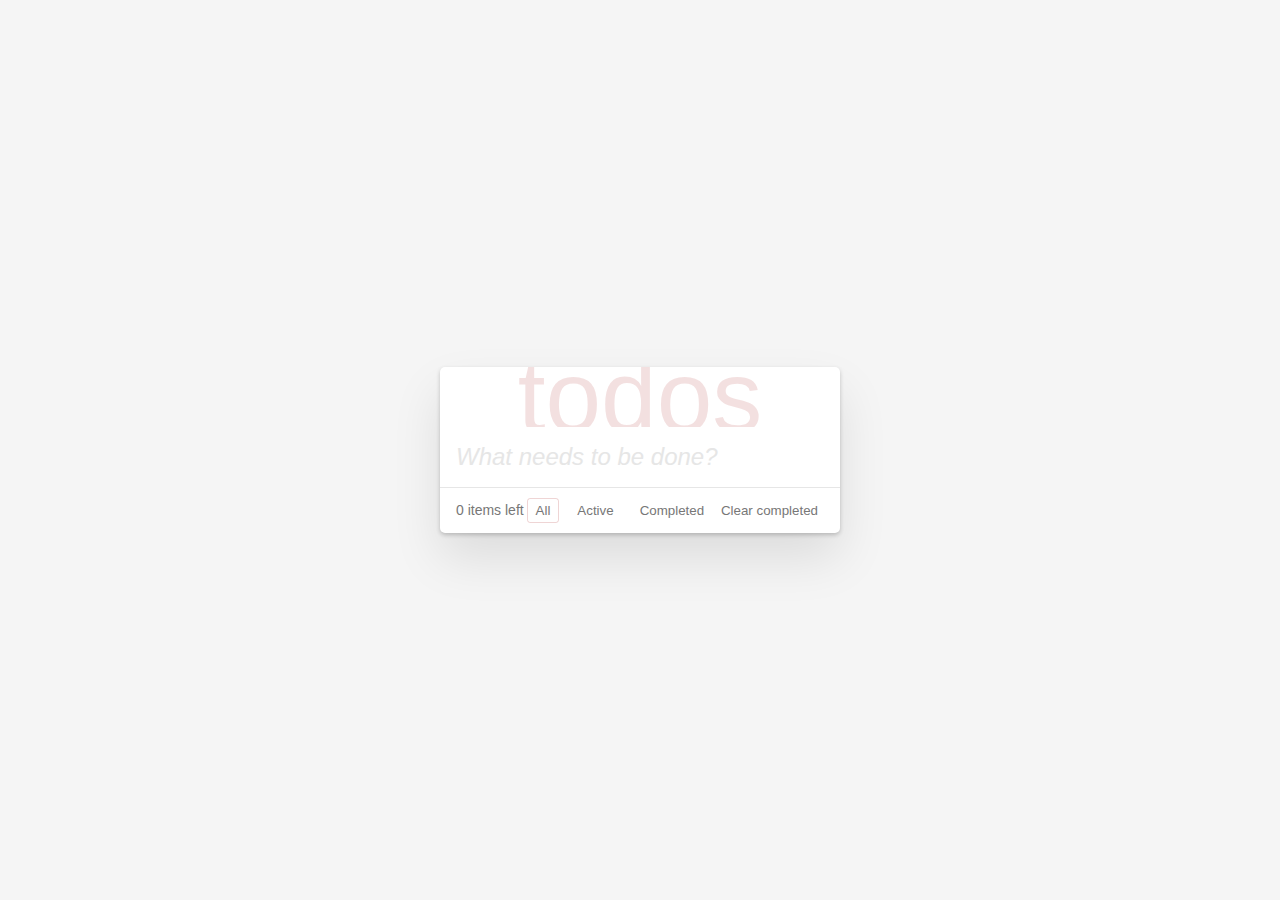
==== TodoList/index.html @ aabfc3bd "TodoList" ====
<!DOCTYPE html>
<html lang="en">
<head>
    <meta charset="UTF-8">
    <meta name="viewport" content="width=device-width, initial-scale=1.0">
    <title>Todo List</title>
    <link rel="stylesheet" href="styles.css">
</head>
<body>
    <div class="container">
        <h1>todos</h1>
        <input type="text" placeholder="What needs to be done?" id="todo-input" />
        
        <ul id="todo-list"></ul>
        
        <div class="footer">
            <span id="todo-count">0 items left</span>
            <div class="filters">
                <button class="filter-button selected" data-filter="all">All</button>
                <button class="filter-button" data-filter="active">Active</button>
                <button class="filter-button" data-filter="completed">Completed</button>
            </div>
            <button id="clear-completed">Clear completed</button>
        </div>
    </div>
    
    <script src="app.js"></script>
</body>
</html>
---- TodoList/styles.css ----
/* Tổng thể */
body {
    font: 14px 'Helvetica Neue', Arial, sans-serif;
    background: #f5f5f5;
    color: #4d4d4d;
    line-height: 1.4em;
    display: flex;
    align-items: center;
    justify-content: center;
    height: 100vh;
    margin: 0;
}

.container {
    width: 400px;
    background: #fff;
    box-shadow: 0 2px 4px rgba(0, 0, 0, 0.2),
                0 25px 50px rgba(0, 0, 0, 0.1);
    border-radius: 5px;
    overflow: hidden;
}

/* Tiêu đề */
h1 {
    font-size: 100px;
    font-weight: 100;
    text-align: center;
    color: rgba(175, 47, 47, 0.15);
    margin: 20px 0;
}

/* Ô nhập liệu */
input[type="text"] {
    width: 100%;
    padding: 16px;
    border: none;
    outline: none;
    font-size: 24px;
    box-sizing: border-box;
    color: #4d4d4d;
    font-style: italic;
}

input[type="text"]::placeholder {
    color: #e6e6e6;
    font-style: italic;
}

/* Danh sách công việc */
ul {
    list-style: none;
    padding: 0;
    margin: 0;
}

.todo-item {
    display: flex;
    align-items: center;
    padding: 16px;
    font-size: 24px;
    border-bottom: 1px solid #ededed;
}

.todo-item.completed {
    color: #d9d9d9;
    text-decoration: line-through;
}

.todo-item input[type="checkbox"] {
    width: 24px;
    height: 24px;
    margin-right: 16px;
}

/* Thanh điều hướng */
.footer {
    display: flex;
    justify-content: space-between;
    align-items: center;
    padding: 10px 16px;
    font-size: 14px;
    color: #777;
    border-top: 1px solid #e6e6e6;
}

.footer button {
    background: none;
    border: none;
    color: #777;
    cursor: pointer;
}

.footer button:hover {
    text-decoration: underline;
}

.filters {
    display: flex;
    gap: 10px;
}

.filter-button {
    padding: 4px 8px;
    border-radius: 3px;
    cursor: pointer;
}

.filter-button.selected {
    border: 1px solid rgba(175, 47, 47, 0.2);
}

/* Ẩn các mục hoàn thành */
.todo-item.hidden {
    display: none;
}
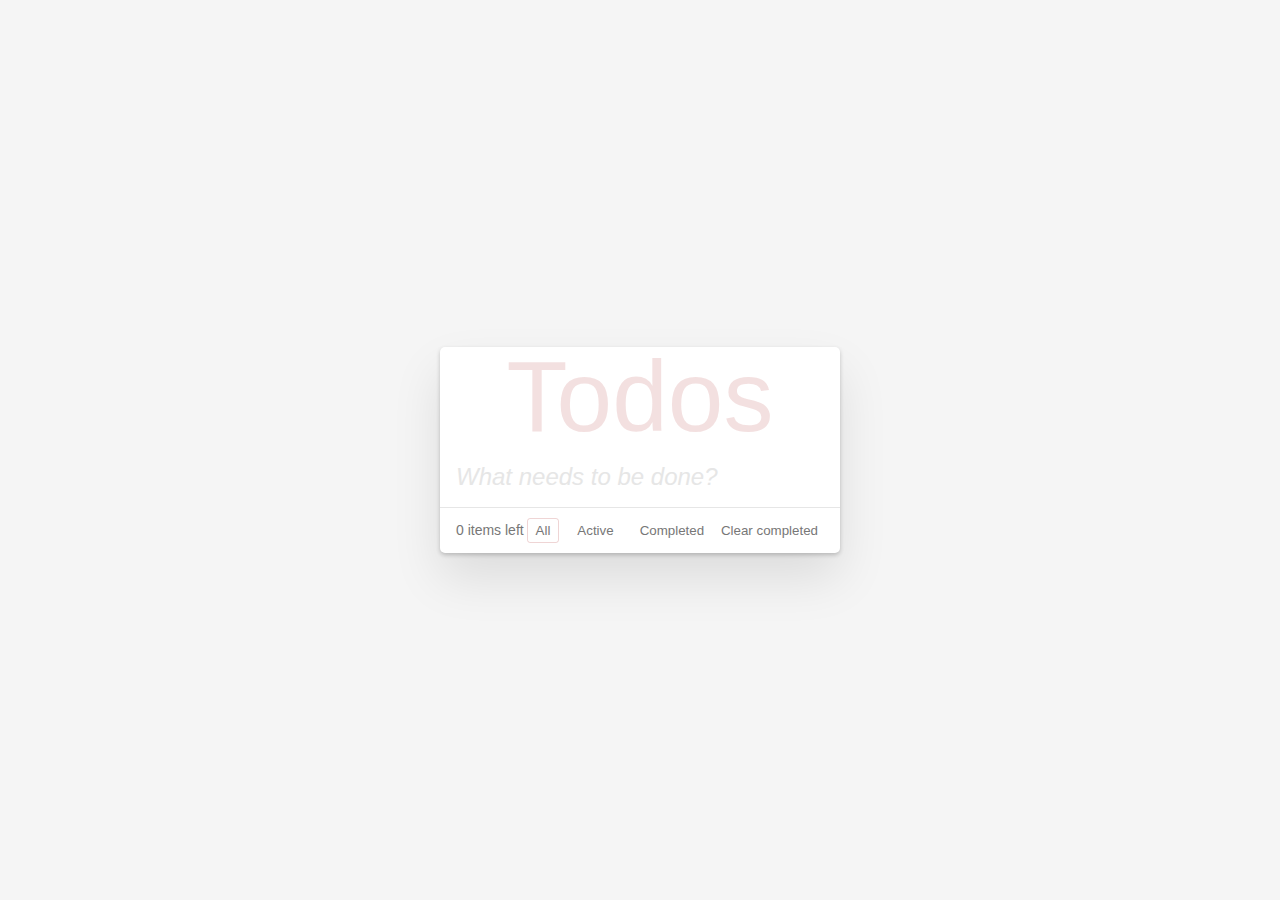
==== commit 16de2a93: "update TodoList" ====
--- a/TodoList/index.html
+++ b/TodoList/index.html
@@ -8,7 +8,7 @@
 </head>
 <body>
     <div class="container">
-        <h1>todos</h1>
+        <h1>Todos</h1>
         <input type="text" placeholder="What needs to be done?" id="todo-input" />
         
         <ul id="todo-list"></ul>
--- a/TodoList/styles.css
+++ b/TodoList/styles.css
@@ -26,7 +26,7 @@
     font-weight: 100;
     text-align: center;
     color: rgba(175, 47, 47, 0.15);
-    margin: 20px 0;
+    margin: 40px 0;
 }
 
 /* Ô nhập liệu */
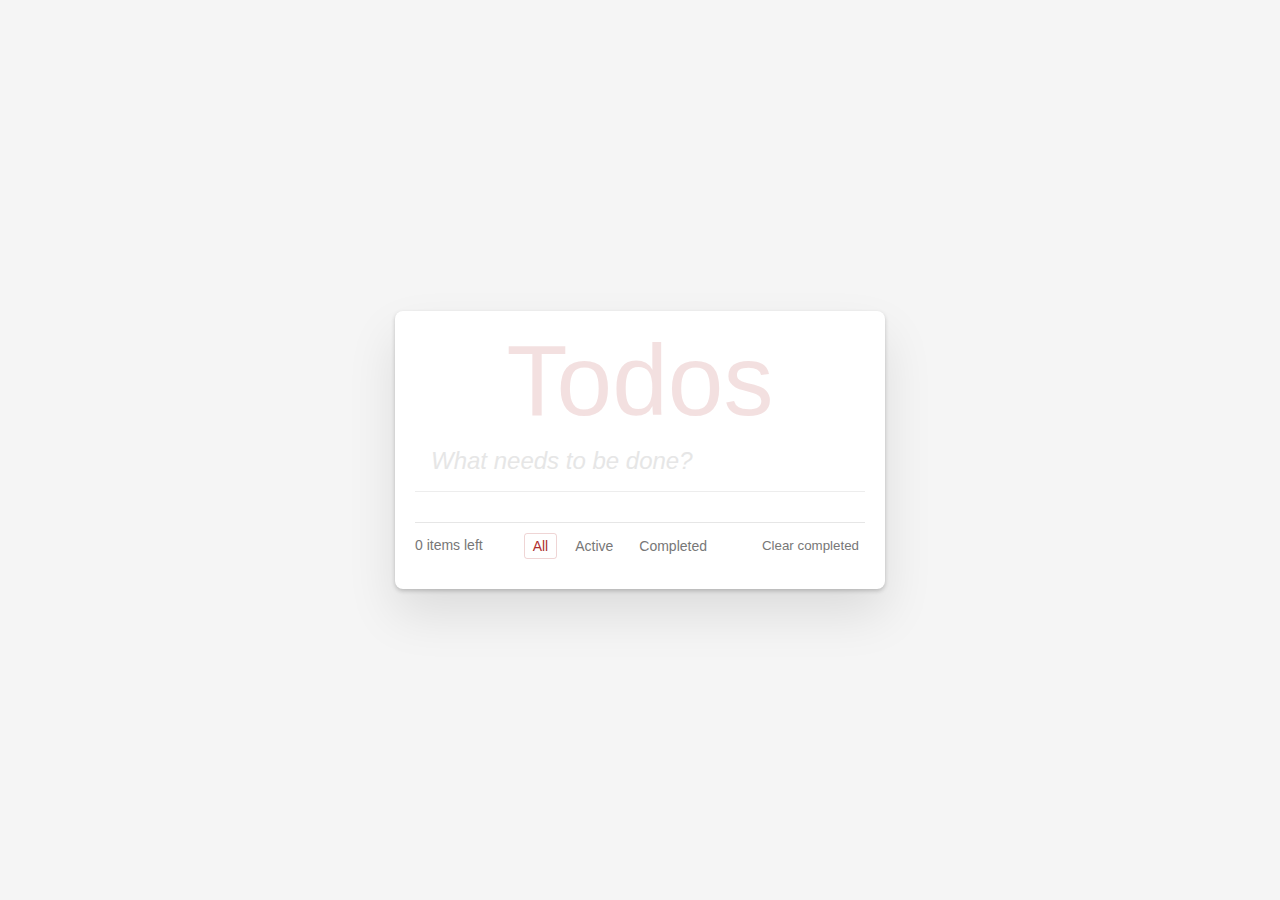
==== commit 74ec0c06: "update TodoList" ====
--- a/TodoList/index.html
+++ b/TodoList/index.html
@@ -1,29 +1,29 @@
 <!DOCTYPE html>
 <html lang="en">
 <head>
-    <meta charset="UTF-8">
-    <meta name="viewport" content="width=device-width, initial-scale=1.0">
-    <title>Todo List</title>
-    <link rel="stylesheet" href="styles.css">
+  <meta charset="UTF-8">
+  <meta name="viewport" content="width=device-width, initial-scale=1.0">
+  <title>Todo List</title>
+  <link rel="stylesheet" href="styles.css">
+
 </head>
 <body>
-    <div class="container">
-        <h1>Todos</h1>
-        <input type="text" placeholder="What needs to be done?" id="todo-input" />
-        
-        <ul id="todo-list"></ul>
-        
-        <div class="footer">
-            <span id="todo-count">0 items left</span>
-            <div class="filters">
-                <button class="filter-button selected" data-filter="all">All</button>
-                <button class="filter-button" data-filter="active">Active</button>
-                <button class="filter-button" data-filter="completed">Completed</button>
-            </div>
-            <button id="clear-completed">Clear completed</button>
-        </div>
+  <div class="container">
+    <h1>Todos</h1>
+    <input type="text" id="todo-input" placeholder="What needs to be done?" />
+    <ul id="todo-list"></ul>
+    <div class="footer">
+      <span id="todo-count">0 items left</span>
+      <div class="filters">
+        <button class="filter-button selected" data-filter="all">All</button>
+        <button class="filter-button" data-filter="active">Active</button>
+        <button class="filter-button" data-filter="completed">Completed</button>
+      </div>
+      <button id="clear-completed">Clear completed</button>
     </div>
-    
-    <script src="app.js"></script>
+  </div>
+  <script src="reducer.js" type="module"></script>
+  <script src="store.js" type="module"></script>
+  <script src="app.js" type="module"></script>
 </body>
 </html>
--- a/TodoList/styles.css
+++ b/TodoList/styles.css
@@ -12,12 +12,13 @@
 }
 
 .container {
-    width: 400px;
+    width: 450px;
     background: #fff;
     box-shadow: 0 2px 4px rgba(0, 0, 0, 0.2),
                 0 25px 50px rgba(0, 0, 0, 0.1);
-    border-radius: 5px;
+    border-radius: 8px;
     overflow: hidden;
+    padding: 20px;
 }
 
 /* Tiêu đề */
@@ -39,6 +40,8 @@
     box-sizing: border-box;
     color: #4d4d4d;
     font-style: italic;
+    border-bottom: 1px solid #ededed;
+    margin-bottom: 10px;
 }
 
 input[type="text"]::placeholder {
@@ -51,6 +54,8 @@
     list-style: none;
     padding: 0;
     margin: 0;
+    max-height: 300px;
+    overflow-y: auto;
 }
 
 .todo-item {
@@ -77,10 +82,11 @@
     display: flex;
     justify-content: space-between;
     align-items: center;
-    padding: 10px 16px;
+    padding: 10px 0;
     font-size: 14px;
     color: #777;
     border-top: 1px solid #e6e6e6;
+    margin-top: 20px;
 }
 
 .footer button {
@@ -103,10 +109,13 @@
     padding: 4px 8px;
     border-radius: 3px;
     cursor: pointer;
+    border: 1px solid transparent;
+    font-size: 14px;
 }
 
 .filter-button.selected {
     border: 1px solid rgba(175, 47, 47, 0.2);
+    color: #af2f2f;
 }
 
 /* Ẩn các mục hoàn thành */
